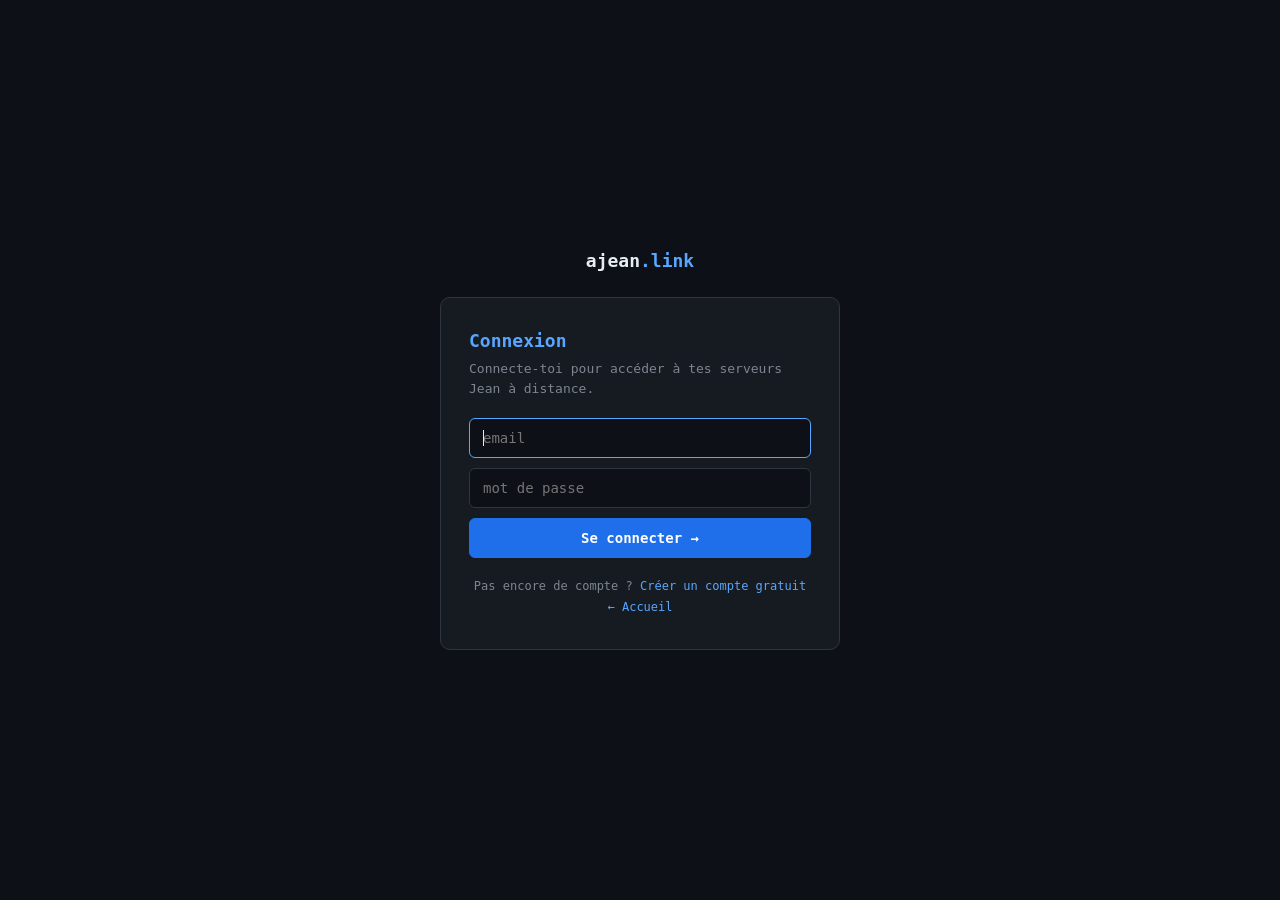
==== index.html @ 4fd1ff73 "fix: restaurer le bootstrap index.html (écrasé par erreur au déploiement précédent)" ====
<!doctype html><html lang="fr"><head>
<meta charset="utf-8"><meta name="viewport" content="width=device-width,initial-scale=1">
<link rel="icon" href="data:image/svg+xml,<svg xmlns='http://www.w3.org/2000/svg' viewBox='0 0 12 12'><rect width='12' height='12' rx='2' ry='2' fill='%231f6feb'/><rect x='6' y='3' width='2' height='2' fill='%23fff'/><rect x='6' y='5' width='2' height='2' fill='%23fff'/><rect x='4' y='7' width='2' height='2' fill='%23fff'/></svg>">
<link rel="apple-touch-icon" href="[data-uri]">
<title>Jean</title>
<style>html,body{height:100%;margin:0;background:#0d1117}
#l{position:fixed;inset:0;display:grid;place-items:center;color:#7d8590;
  font-family:ui-monospace,SFMono-Regular,Menlo,Consolas,monospace;font-size:14px}</style>
</head><body>
<div id="l">ajean<span style="color:#58a6ff">.link</span></div>
<script>
// BOOTSTRAP anti-cache. Ce fichier est servi à la RACINE et reste donc en cache CDN
// jusqu'à 10 min — mais il ne change (presque) jamais, donc ce cache est inoffensif.
// Toute l'appli vit dans app.html, chargé sous une URL VERSIONNÉE (?v=<build>) : le
// CDN sert alors la bonne version dès le déploiement (même principe que server.html).
// Le numéro de build est lu dans version.json avec une requête au query unique →
// le CDN ne peut jamais resservir un ancien numéro.
(async function(){
  var v='';
  try{
    var r=await fetch('/version.json?t='+Date.now(),{cache:'no-store'});
    if(r.ok)v=(await r.json()).build||'';
  }catch(e){}
  if(!v)v=Date.now();                       // repli : au pire on ne cache pas
  var q=location.search||'';                // conserve ?sub=ok etc.
  location.replace('/app.html?v='+encodeURIComponent(v)+(q?('&'+q.slice(1)):''));
})();
</script>
</body></html>
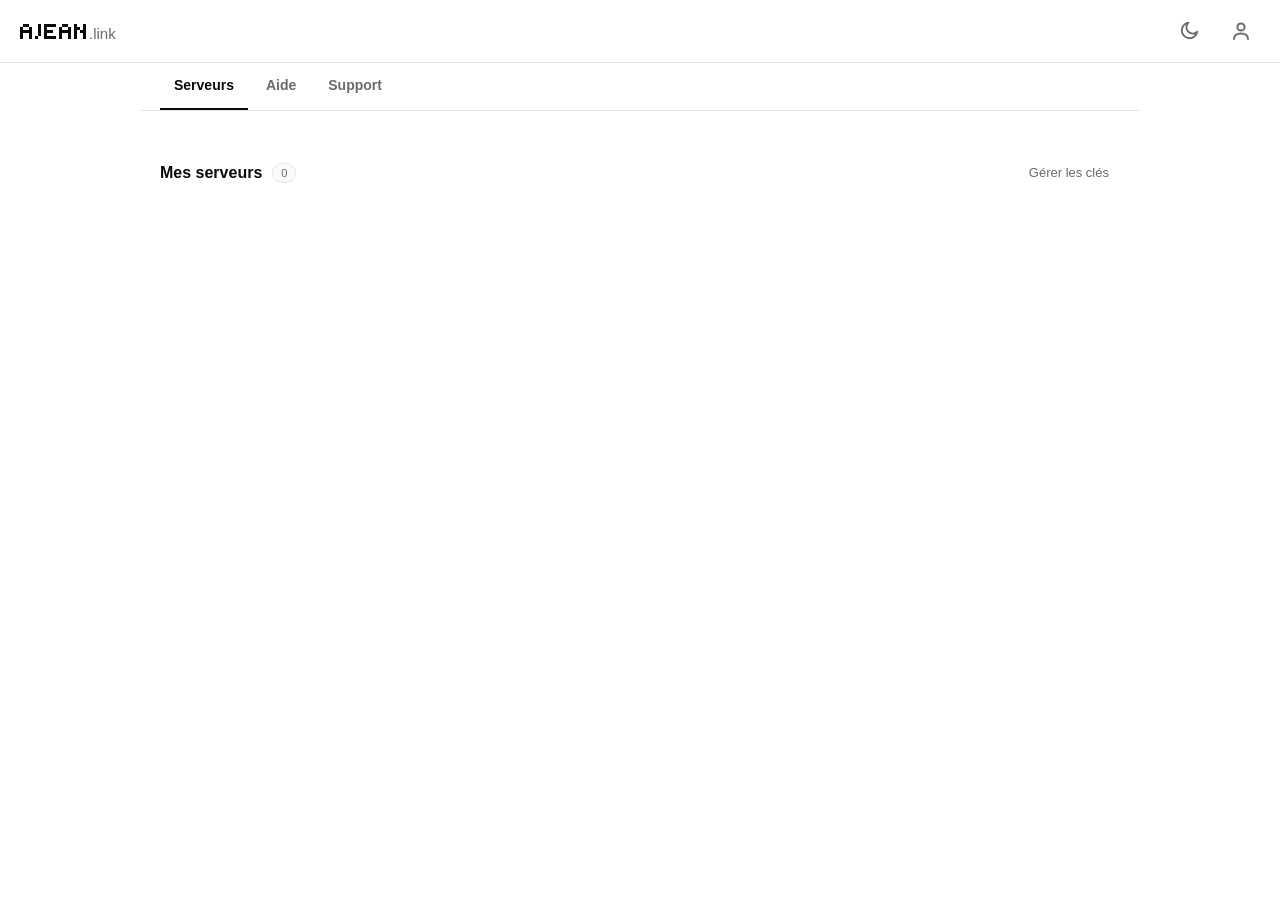
==== commit 8a3e817c: "portail : charte noir et blanc sobre (meme design que ajean.app et l'app) - palette monochrome (fond" ====
--- a/index.html
+++ b/index.html
@@ -1,9 +1,9 @@
 <!doctype html><html lang="fr"><head>
 <meta charset="utf-8"><meta name="viewport" content="width=device-width,initial-scale=1">
-<link rel="icon" href="data:image/svg+xml,<svg xmlns='http://www.w3.org/2000/svg' viewBox='0 0 12 12'><rect width='12' height='12' rx='2' ry='2' fill='%231f6feb'/><rect x='6' y='3' width='2' height='2' fill='%23fff'/><rect x='6' y='5' width='2' height='2' fill='%23fff'/><rect x='4' y='7' width='2' height='2' fill='%23fff'/></svg>">
+<link rel="icon" href="data:image/svg+xml,<svg xmlns='http://www.w3.org/2000/svg' viewBox='0 0 12 12'><rect width='12' height='12' rx='2' ry='2' fill='%23000'/><rect x='6' y='3' width='2' height='2' fill='%23fff'/><rect x='6' y='5' width='2' height='2' fill='%23fff'/><rect x='4' y='7' width='2' height='2' fill='%23fff'/></svg>">
 <link rel="apple-touch-icon" href="[data-uri]">
 <title>Jean</title>
-<style>html,body{height:100%;margin:0;background:#0d1117}
+<style>html,body{height:100%;margin:0;background:#ffffff}
 #l{position:fixed;inset:0;display:grid;place-items:center;color:#7d8590;
   font-family:ui-monospace,SFMono-Regular,Menlo,Consolas,monospace;font-size:14px}</style>
 </head><body>
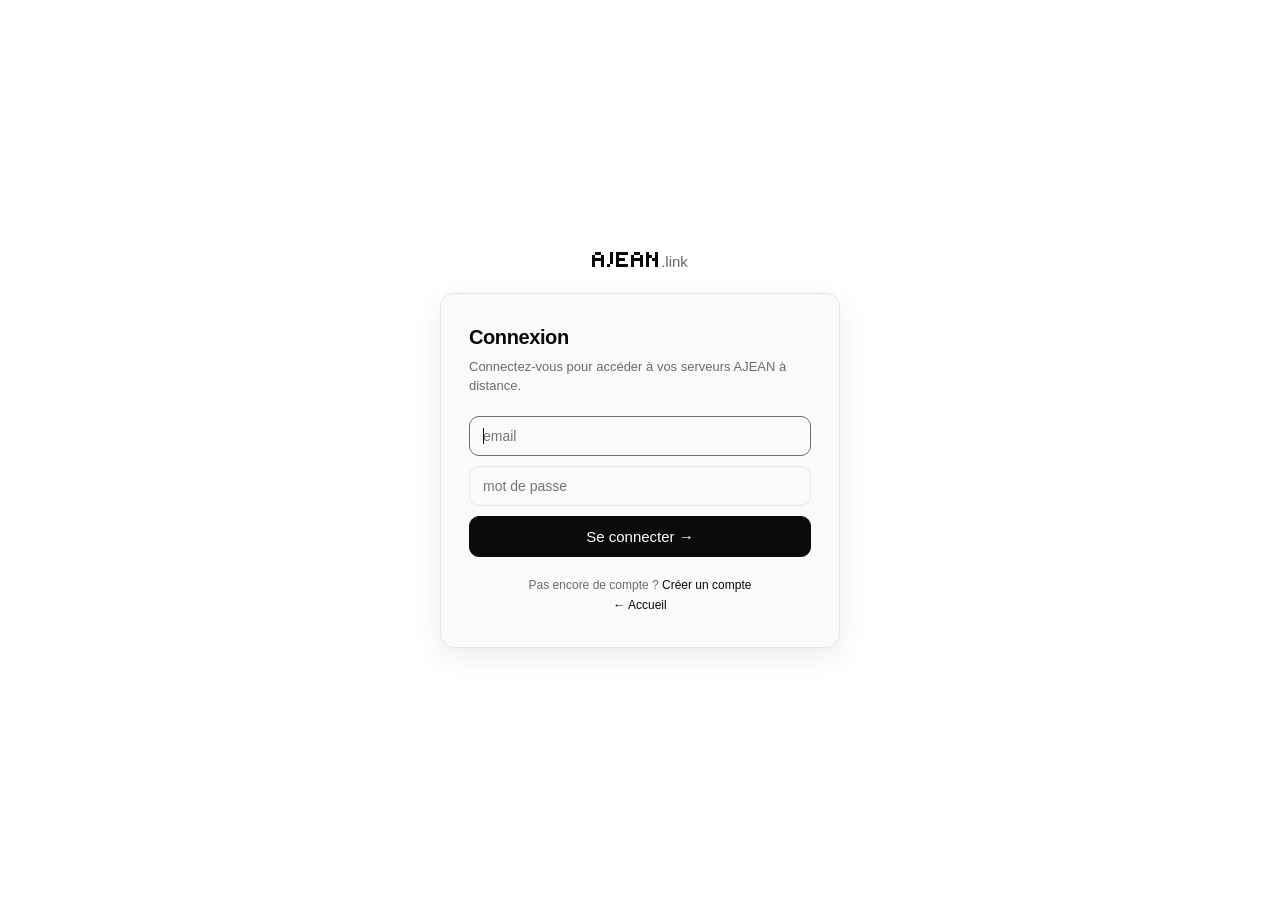
==== commit 440ece43: "PWA : plus de flash blanc au lancement en mode sombre — thème appliqué avant rendu sur le bootstrap " ====
--- a/index.html
+++ b/index.html
@@ -2,8 +2,13 @@
 <meta charset="utf-8"><meta name="viewport" content="width=device-width,initial-scale=1">
 <link rel="icon" href="data:image/svg+xml,<svg xmlns='http://www.w3.org/2000/svg' viewBox='0 0 12 12'><rect width='12' height='12' rx='2' ry='2' fill='%23000'/><rect x='6' y='3' width='2' height='2' fill='%23fff'/><rect x='6' y='5' width='2' height='2' fill='%23fff'/><rect x='4' y='7' width='2' height='2' fill='%23fff'/></svg>">
 <link rel="apple-touch-icon" href="[data-uri]">
-<title>Jean</title>
+<title>AJEAN</title>
+<!-- Thème appliqué AVANT tout rendu : ce bootstrap était peint en blanc en dur, d'où
+     un flash blanc au lancement de la PWA en mode sombre (avant d'atteindre app.html).
+     On lit la MÊME clé que le portail (jean-theme) ; défaut clair, comme app.html. -->
+<script>try{var t=localStorage.getItem('jean-theme')||'light';if(t==='dark'||/-dark$/.test(t))document.documentElement.setAttribute('data-theme','dark');}catch(e){}</script>
 <style>html,body{height:100%;margin:0;background:#ffffff}
+html[data-theme="dark"],html[data-theme="dark"] body{background:#0a0a0a}
 #l{position:fixed;inset:0;display:grid;place-items:center;color:#7d8590;
   font-family:ui-monospace,SFMono-Regular,Menlo,Consolas,monospace;font-size:14px}</style>
 </head><body>
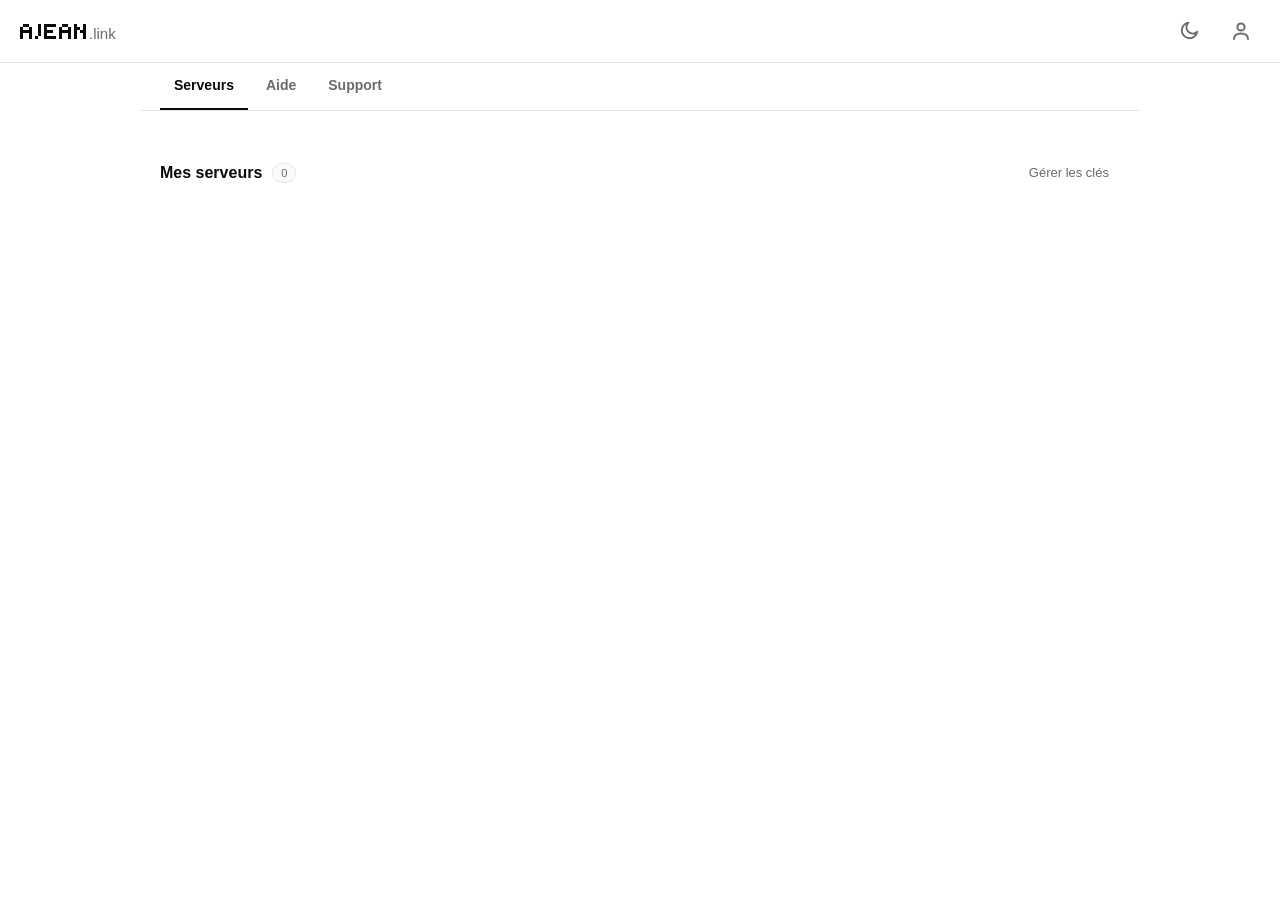
==== commit bcc7f9fb: "loader PWA : « .link » en gris discret au lieu du bleu vif (flash disgracieux au lancement)" ====
--- a/index.html
+++ b/index.html
@@ -12,7 +12,10 @@
 #l{position:fixed;inset:0;display:grid;place-items:center;color:#7d8590;
   font-family:ui-monospace,SFMono-Regular,Menlo,Consolas,monospace;font-size:14px}</style>
 </head><body>
-<div id="l">ajean<span style="color:#58a6ff">.link</span></div>
+<!-- « .link » en gris discret (et non plus bleu vif) : ce loader ne s'affiche qu'une
+     fraction de seconde et le « .link » bleu ressortait en flash. On l'aligne sur le
+     traitement du portail (.dom = gris atténué). -->
+<div id="l">ajean<span style="opacity:.6">.link</span></div>
 <script>
 // BOOTSTRAP anti-cache. Ce fichier est servi à la RACINE et reste donc en cache CDN
 // jusqu'à 10 min — mais il ne change (presque) jamais, donc ce cache est inoffensif.
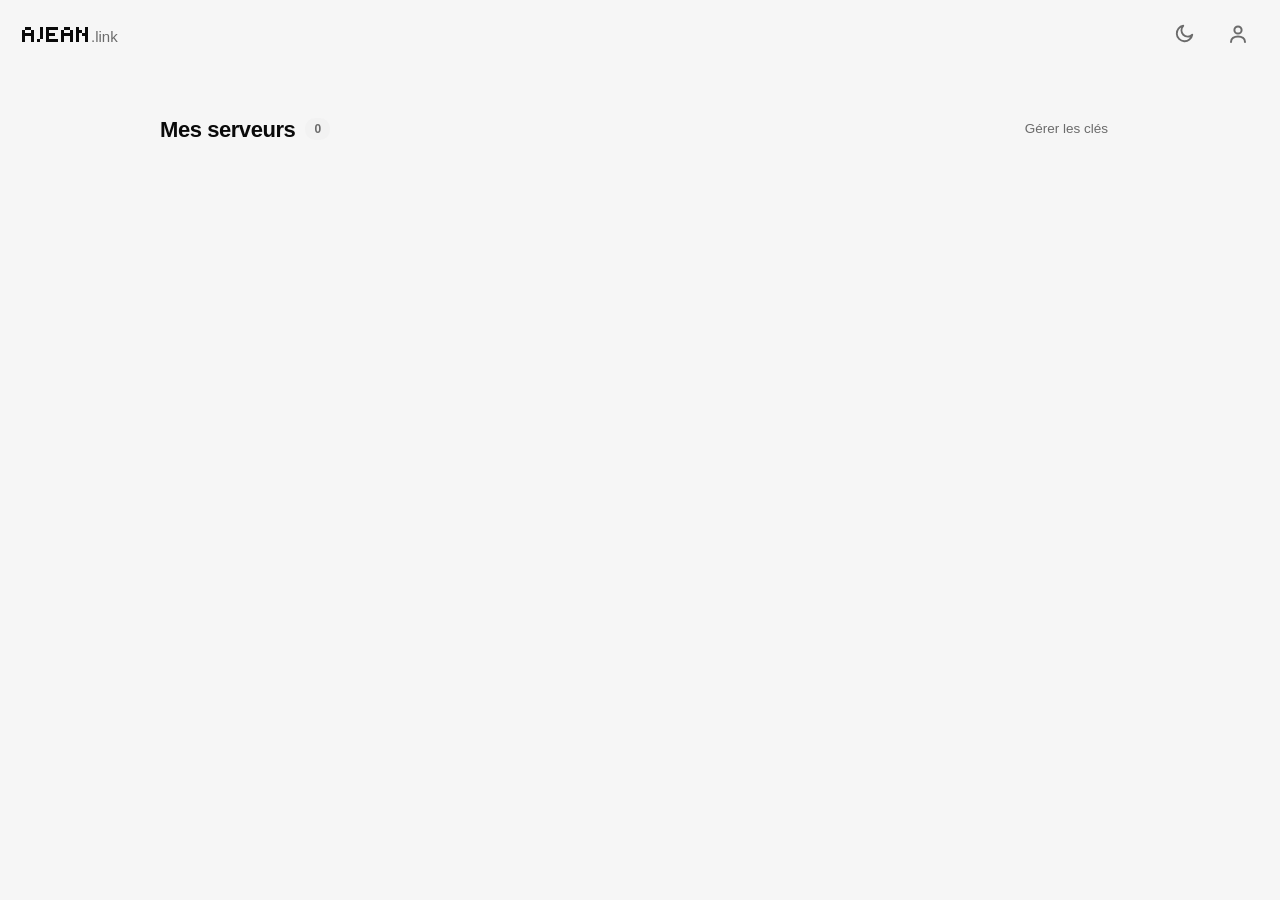
==== commit abc585b8: "Sélecteur d'appareils : retour au PC local et reprise au lancement L'app installée navigue entre l'A" ====
--- a/index.html
+++ b/index.html
@@ -12,10 +12,10 @@
 #l{position:fixed;inset:0;display:grid;place-items:center;color:#7d8590;
   font-family:ui-monospace,SFMono-Regular,Menlo,Consolas,monospace;font-size:14px}</style>
 </head><body>
-<!-- « .link » en gris discret (et non plus bleu vif) : ce loader ne s'affiche qu'une
-     fraction de seconde et le « .link » bleu ressortait en flash. On l'aligne sur le
-     traitement du portail (.dom = gris atténué). -->
-<div id="l">ajean<span style="opacity:.6">.link</span></div>
+<!-- Pas de texte de chargement : ce bootstrap ne dure qu'une fraction de seconde,
+     et le « ajean.link » ressortait comme un flash disgracieux. On ne laisse que le
+     fond (déjà au bon thème) le temps de rediriger vers app.html. -->
+<div id="l"></div>
 <script>
 // BOOTSTRAP anti-cache. Ce fichier est servi à la RACINE et reste donc en cache CDN
 // jusqu'à 10 min — mais il ne change (presque) jamais, donc ce cache est inoffensif.
@@ -30,8 +30,20 @@
     if(r.ok)v=(await r.json()).build||'';
   }catch(e){}
   if(!v)v=Date.now();                       // repli : au pire on ne cache pas
-  var q=location.search||'';                // conserve ?sub=ok etc.
-  location.replace('/app.html?v='+encodeURIComponent(v)+(q?('&'+q.slice(1)):''));
+  // App PC (AJEAN installé) : quand la fenêtre de l'app arrive ici depuis le PC
+  // local, elle donne son adresse de retour (?home=…&hm=<id>&hn=<nom>). On la
+  // retient pour proposer « Ce PC » dans le sélecteur d'appareils (voir
+  // 13b-devices.js côté AJEAN). Boucle locale uniquement : un lien piégé ne doit
+  // pas pouvoir faire pointer ce retour vers un site quelconque.
+  var sp=new URLSearchParams(location.search),auto=sp.get('auto')==='1',home=sp.get('home')||'',idrx=/^[A-Za-z0-9_-]{1,64}$/;
+  try{if(/^http:\/\/(localhost|127\.0\.0\.1)(:\d{1,5})?$/.test(home)){var hm=sp.get('hm')||'';
+    localStorage.setItem('ajean.dev.home',JSON.stringify({url:home,id:idrx.test(hm)?hm:'',name:(sp.get('hn')||'').slice(0,64)}));}}catch(e){}
+  ['home','hm','hn','auto'].forEach(function(k){sp.delete(k);});
+  // ?auto=1 : reprise au lancement de l'app → droit sur le dernier appareil ouvert.
+  var last='';try{last=localStorage.getItem('ajk-home')||'';}catch(e){}
+  if(auto&&idrx.test(last)){location.replace('/server.html?m='+encodeURIComponent(last)+'&v='+encodeURIComponent(v));return;}
+  var q=sp.toString();                      // conserve ?sub=ok etc.
+  location.replace('/app.html?v='+encodeURIComponent(v)+(q?('&'+q):''));
 })();
 </script>
 </body></html>
